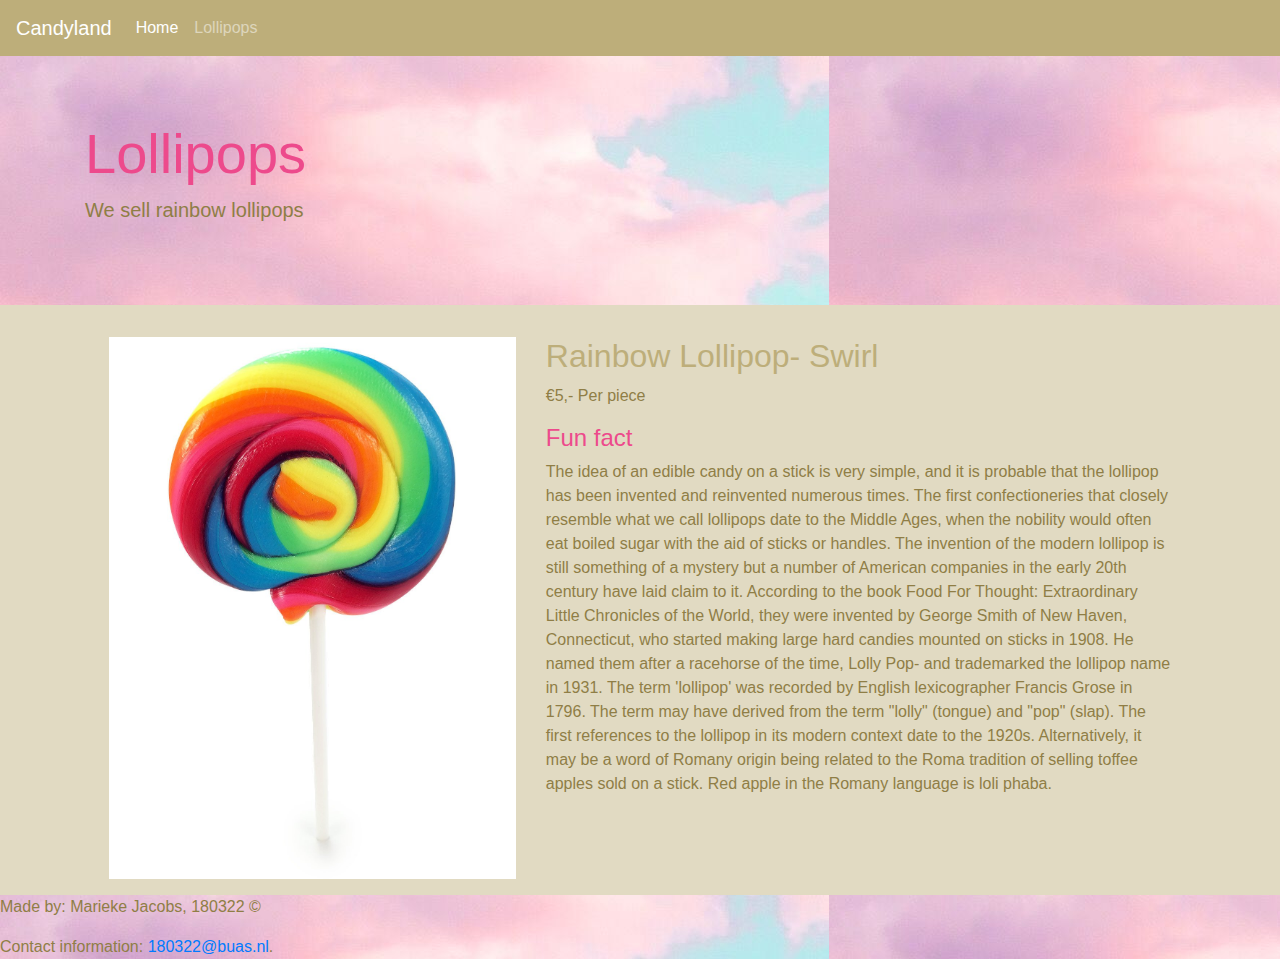
==== indexpage2.html @ 3d11222a "last save for feedback 18-3" ====
<!doctype html>
<html lang="en">
  <head>
    <!-- Required meta tags -->
    <meta charset="utf-8">
    <meta name="viewport" content="width=device-width, initial-scale=1, shrink-to-fit=no">

    <!-- Bootstrap CSS -->
    <link rel="stylesheet" href="css/bootstrap.min.css">
	<link href="css/styles.css" rel="stylesheet" type="text/css">
  </head>
		
<!-- top of the page -->	
<body>
<header>
  <nav class="navbar navbar-expand-lg navbar-dark">
  <a class="navbar-brand" href="index.html">Candyland</a>
  <button class="navbar-toggler" type="button" data-toggle="collapse" data-target="#navbarNav" aria-controls="navbarNav" aria-expanded="false" aria-label="Toggle navigation">
    <span class="navbar-toggler-icon"></span>
  </button>
  <div class="collapse navbar-collapse" id="navbarNav">
    <ul class="navbar-nav">
      <li class="nav-item active">
        <a class="nav-link" href="index.html">Home <span class="sr-only">(current)</span></a>
      </li>
      <li class="nav-item">
        <a class="nav-link" href="#">Lollipops</a>
      </li>
    </ul>
  </div>
</nav>
</header>
	
<main>
 <div class="jumbotron jumbotron-fluid col-lg-12">
  <div class="container">
    <h1 class="display-4">Lollipops</h1>
    <p class="lead">We sell rainbow lollipops&nbsp; &nbsp;</p>
  </div>
</div>
	
<div class="row">
    <div class="col-1">
		 </div> 
		
    <div class="col-4">
		 <img src="images/buylolly.jpg" alt="rainbowlollipop" >
		 </div> 
		 
    <div class="col-6">
		 <h2>Rainbow Lollipop- Swirl</h2>
		<p> &euro;5,- Per piece</p>
		<h4>Fun fact</h4>
		<p>The idea of an edible candy on a stick is very simple, and it is probable that the lollipop has been invented and reinvented numerous times. The first confectioneries that closely resemble what we call lollipops date to the Middle Ages, when the nobility would often eat boiled sugar with the aid of sticks or handles.

The invention of the modern lollipop is still something of a mystery but a number of American companies in the early 20th century have laid claim to it. According to the book Food For Thought: Extraordinary Little Chronicles of the World, they were invented by George Smith of New Haven, Connecticut, who started making large hard candies mounted on sticks in 1908. He named them after a racehorse of the time, Lolly Pop- and trademarked the lollipop name in 1931.

The term 'lollipop' was recorded by English lexicographer Francis Grose in 1796. The term may have derived from the term "lolly" (tongue) and "pop" (slap). The first references to the lollipop in its modern context date to the 1920s. Alternatively, it may be a word of Romany origin being related to the Roma tradition of selling toffee apples sold on a stick. Red apple in the Romany language is loli phaba.</p>
		 </div>
  </div>


	
	
	
	
	
	
	
	
	
<div class="container-fluid">
	</div>
<div class="container">
  <div class="row">
		<p>
	  </p>
		</div>
	</div>	
</main>
<footer class="footer"> 
	<p>Made by: Marieke Jacobs, 180322 &copy;</p>
  <p>Contact information: <a href="mailto:180322@buas.nl">
	  180322@buas.nl</a>.</p>
</footer>
    <!-- Optional JavaScript -->
    <!-- jQuery first, Popper.js is included in bootstrap JS, then Bootstrap JS -->
    <script src="js/jquery-3.4.1.slim.min"></script>
    <script src="js/bootstrap.bundle.min.js"></script>
  </body>
</html>
---- css/styles.css ----
@charset "utf-8";

main {
	background-color: #E1DAC2; 
	color: #ED4A8C; 
}

.navbar {
	background-color: #BDAE7A;
}

.jumbotron-fluid {
	background-image: url("../images/backgounnd2.jpg");
}

h2 {
	color: #BDAE7A; 
}
p {
	color: #8F7E46
}
img {
  width: 100%;
  height: auto;
}
.footer {
	background-image: url("../images/backgounnd2.jpg")
}
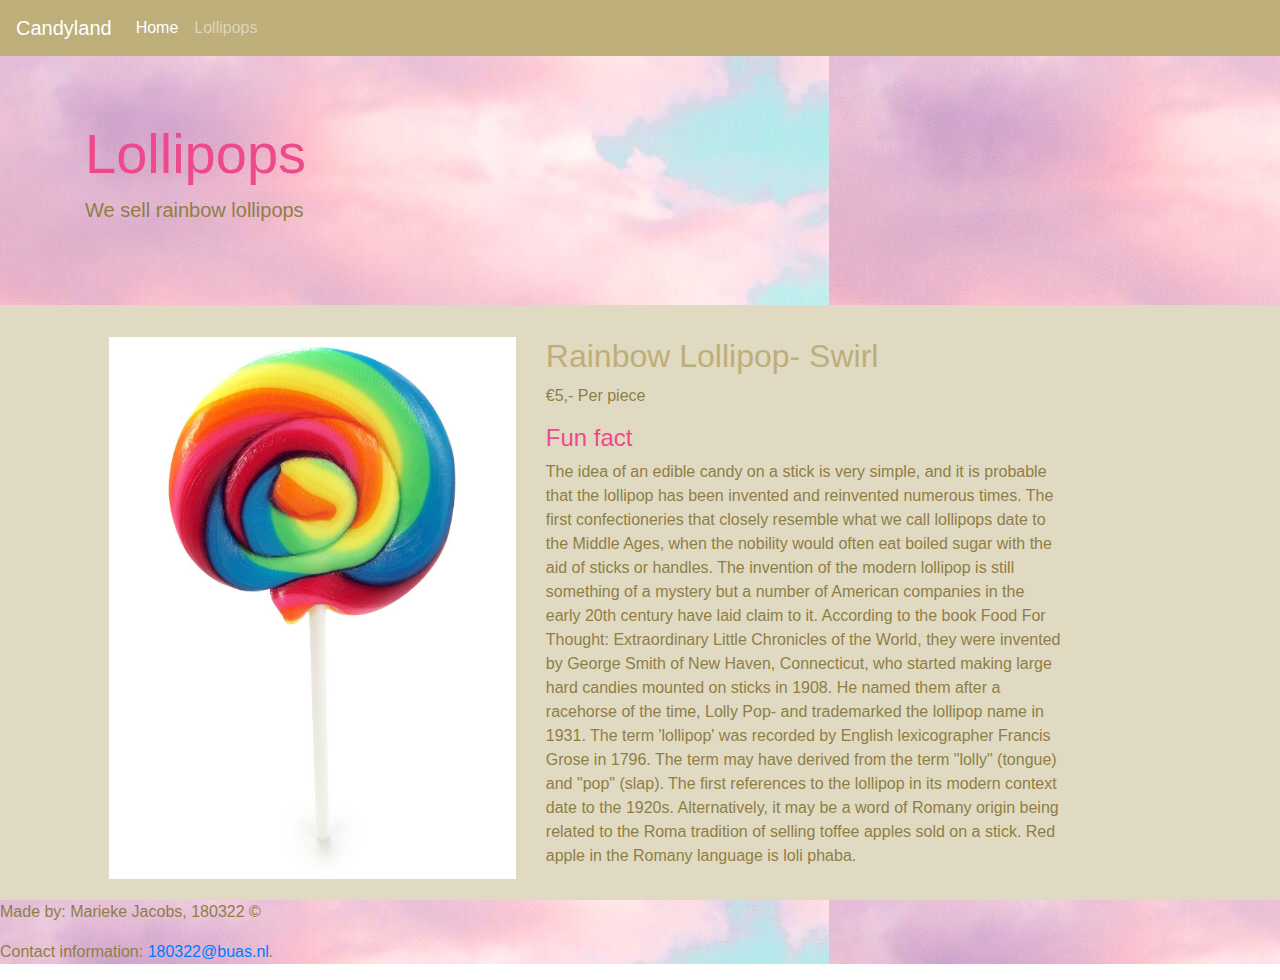
==== commit 55fe870e: "done after feedback" ====
--- a/indexpage2.html
+++ b/indexpage2.html
@@ -32,7 +32,7 @@
 </header>
 	
 <main>
- <div class="jumbotron jumbotron-fluid col-lg-12">
+ <div class="jumbotron jumbotron-fluid col-lg-12 col-md-12 col-sm-12">
   <div class="container">
     <h1 class="display-4">Lollipops</h1>
     <p class="lead">We sell rainbow lollipops&nbsp; &nbsp;</p>
@@ -40,14 +40,14 @@
 </div>
 	
 <div class="row">
-    <div class="col-1">
+    <div class="col-lg-1 col-md-1  col-sm-1">
 		 </div> 
 		
-    <div class="col-4">
-		 <img src="images/buylolly.jpg" alt="rainbowlollipop" >
+    <div class="col-sm-4 col-md-4 col-lg-4">
+		 <img src="images/buylolly.jpg" alt="rainbowlollipop">
 		 </div> 
 		 
-    <div class="col-6">
+    <div class="col-sm-6 col-md-6 col-lg-5">
 		 <h2>Rainbow Lollipop- Swirl</h2>
 		<p> &euro;5,- Per piece</p>
 		<h4>Fun fact</h4>
@@ -58,16 +58,6 @@
 The term 'lollipop' was recorded by English lexicographer Francis Grose in 1796. The term may have derived from the term "lolly" (tongue) and "pop" (slap). The first references to the lollipop in its modern context date to the 1920s. Alternatively, it may be a word of Romany origin being related to the Roma tradition of selling toffee apples sold on a stick. Red apple in the Romany language is loli phaba.</p>
 		 </div>
   </div>
-
-
-	
-	
-	
-	
-	
-	
-	
-	
 	
 <div class="container-fluid">
 	</div>
